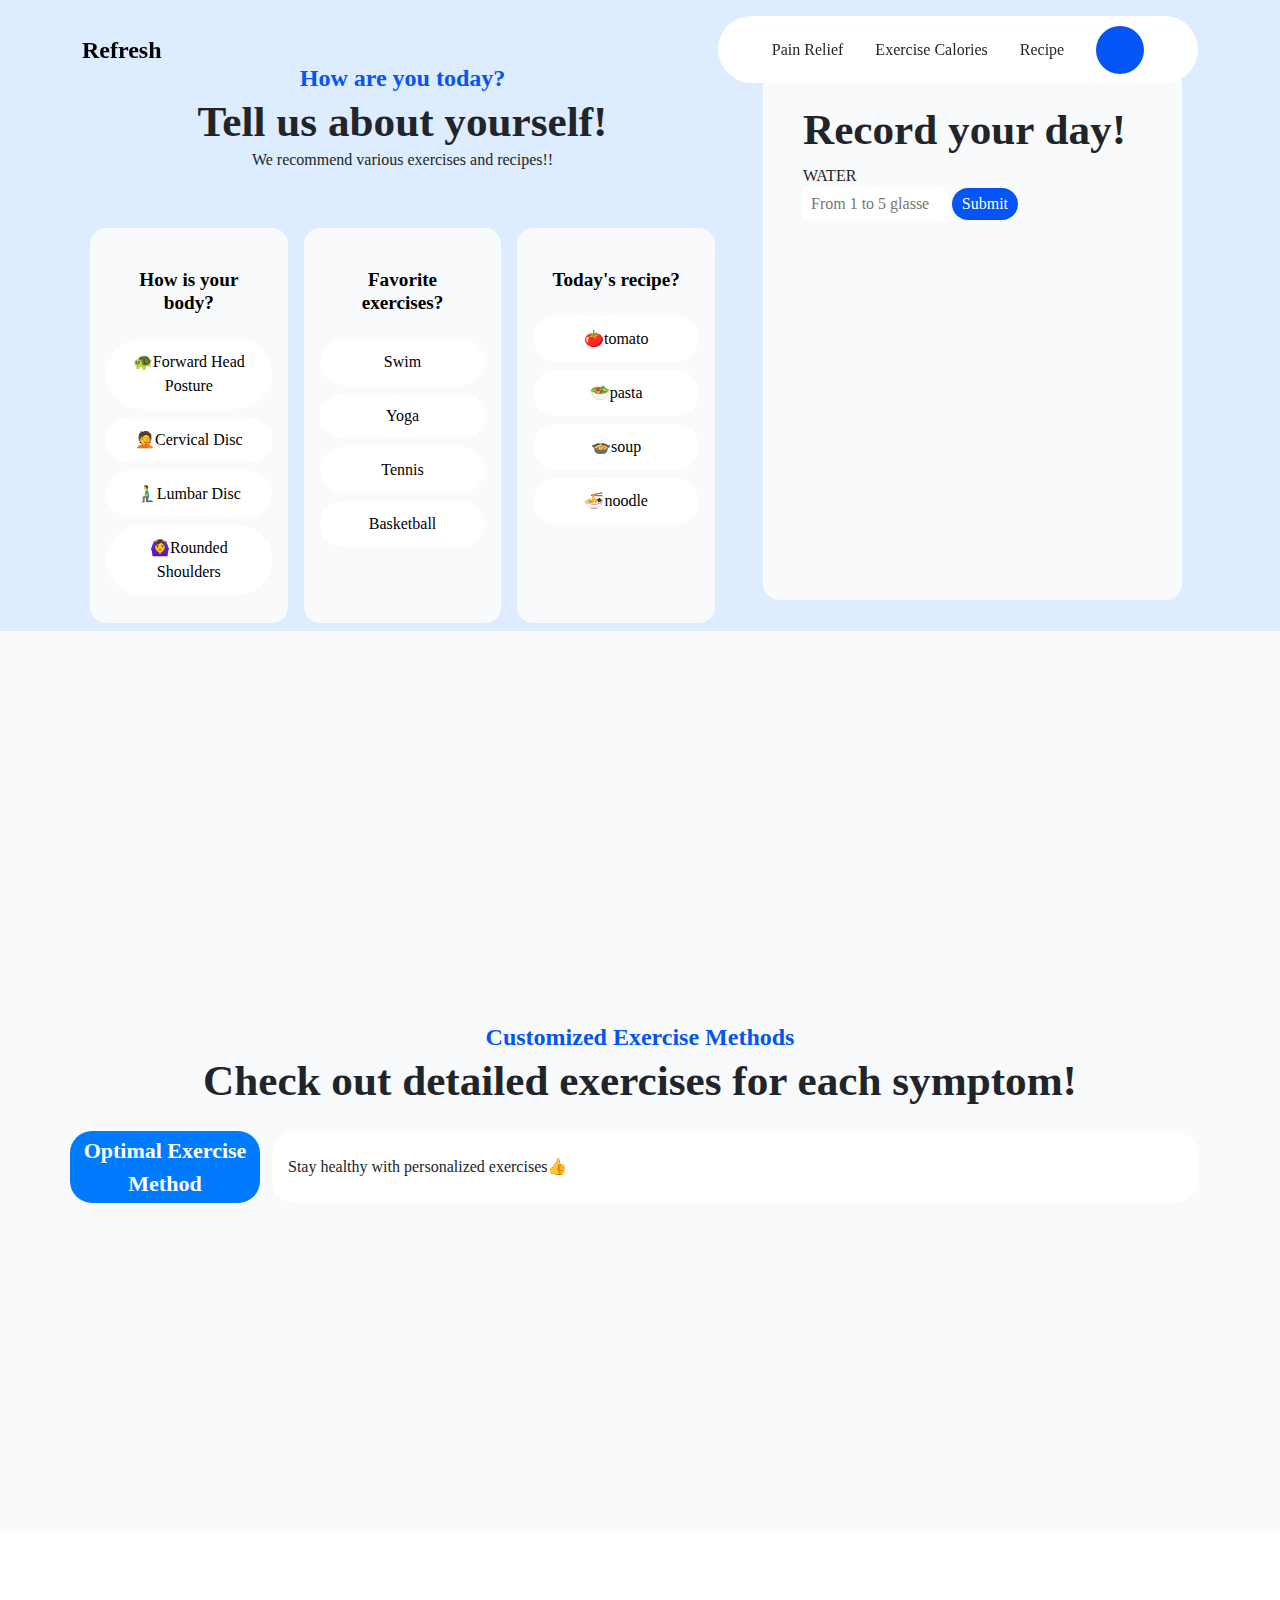
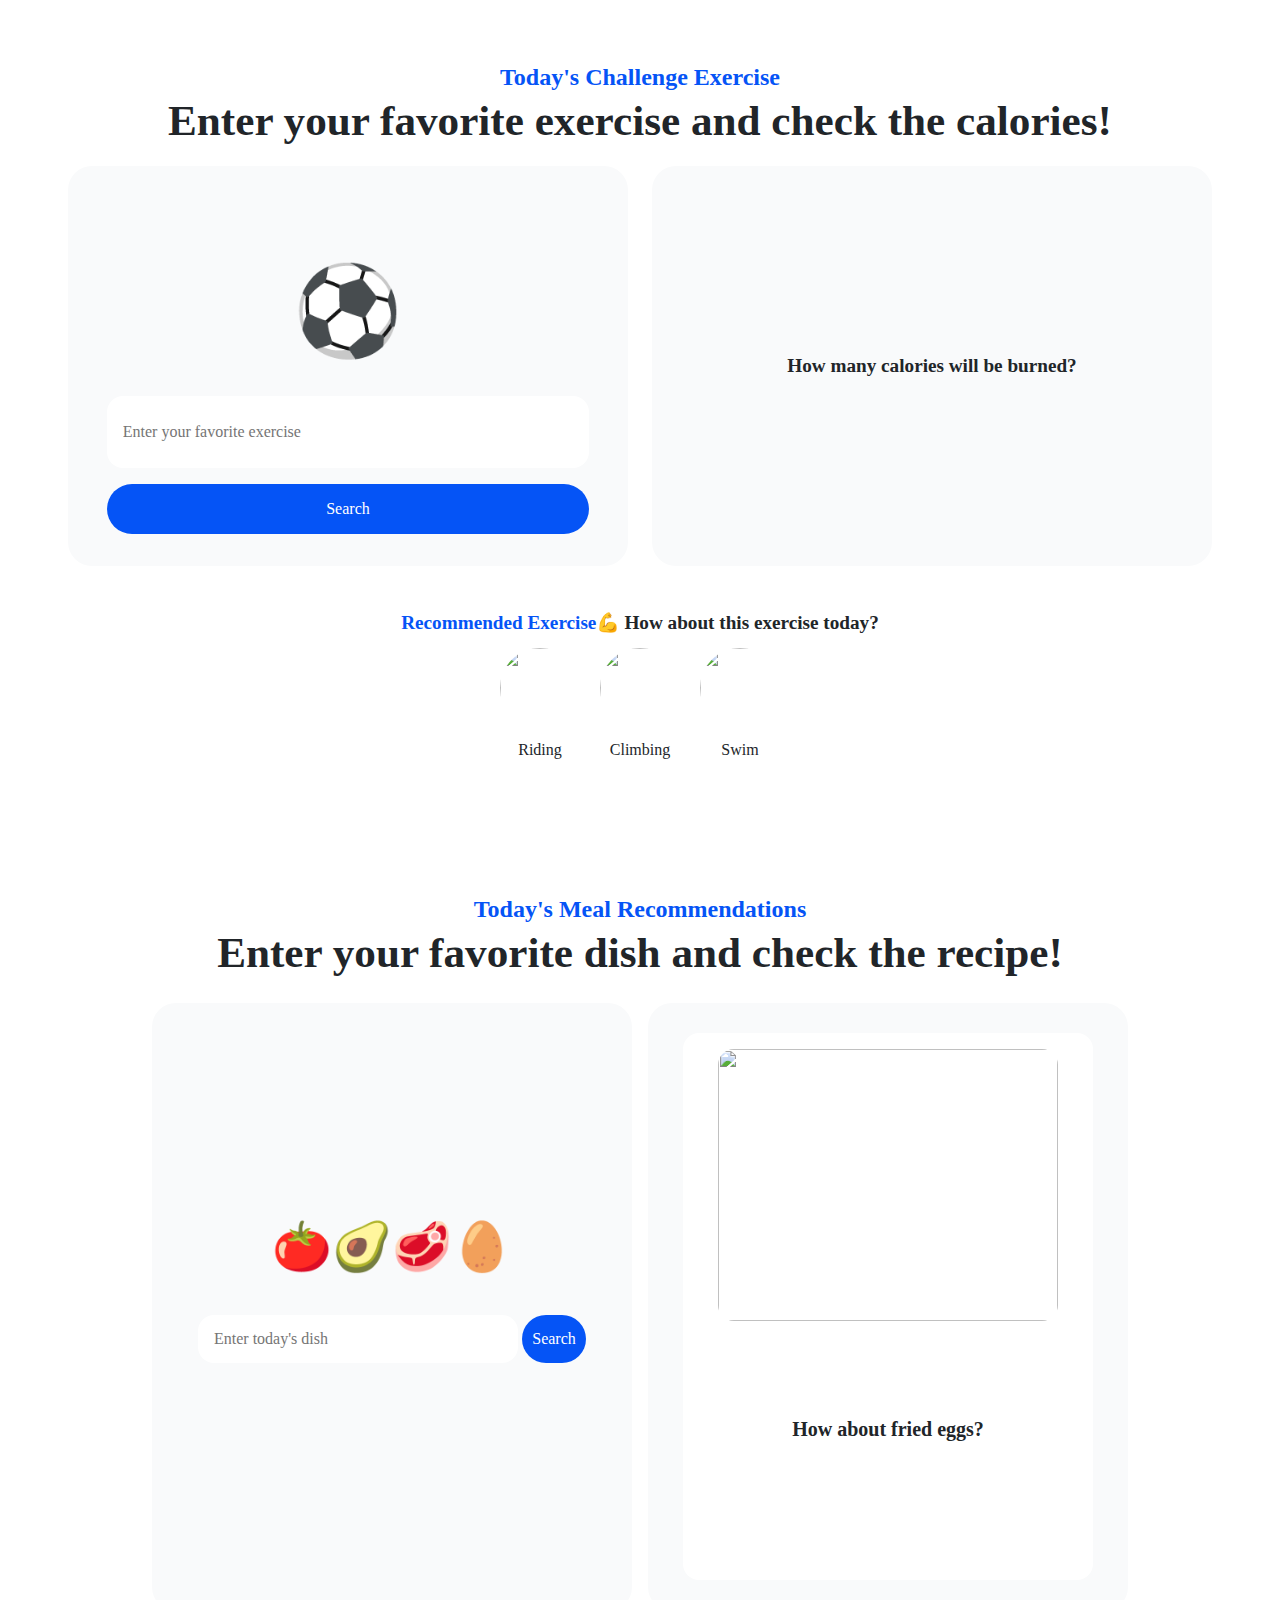
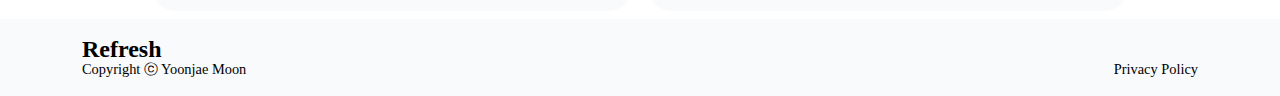
==== mypage.html @ 17793de4 "first commit" ====
<!DOCTYPE html>
<html lang="en">

<head>
    <meta charset="UTF-8">
    <meta name="viewport" content="width=device-width, initial-scale=1.0">
    <title>My Page</title>
    <link rel="stylesheet" href="https://cdnjs.cloudflare.com/ajax/libs/fullPage.js/3.1.0/fullpage.min.css" />
    <link href="https://cdn.jsdelivr.net/npm/bootstrap@5.3.3/dist/css/bootstrap.min.css" rel="stylesheet"
        integrity="sha384-QWTKZyjpPEjISv5WaRU9OFeRpok6YctnYmDr5pNlyT2bRjXh0JMhjY6hW+ALEwIH" crossorigin="anonymous">
    <link rel="stylesheet" href="mypage.css">
</head>

<body>
    <header>
        <nav class="navbar fixed-top bg-transparent menus">
            <div class="container">
                <a class="navbar-brand" href="./index.html">Refresh</a>
                <div class="d-flex nav-box">
                    <div class="nav-item"><a class="nav-link" href="#ache-section">Pain Relief</a></div>
                    <div class="nav-item"><a class="nav-link" href="#calories-section">Exercise Calories</a></div>
                    <div class="nav-item"><a class="nav-link" href="#recipe-section">Recipe</a></div>
                    <div class="nav-item my-icon"><a class="nav-link" href="./mypage.html">
                            <i class="fa-solid fa-user fa-lg" style="color: #ffffff;"></i>
                        </a></div>
                </div>
            </div>
        </nav>
    </header>

    <div id="fullpage">
        <div class="section info-area">
            <div class="container">
                <div class="row">
                    <div class="col-lg-7">
                        <div class="info-text-area ">
                            <div class="sub-title">How are you today?</div>
                            <div class="main-title">Tell us about yourself!</div>
                            <p>We recommend various exercises and recipes!!</p>
    
                        </div>

                

                        <div class="self-check-area">
                            <div class="body-check-area">
                                <h4>How is your body?</h4>
                                <button id="button1" onclick="makeAjaxCall('stretching', 'neck', '')">🐢Forward Head Posture</button>
                                <button id="button3" onclick="makeAjaxCall('strength', 'neck', '')">🤦Cervical Disc</button>
                                <button id="button3" onclick="makeAjaxCall('strength', 'lower_back', '')">🧎‍♂️Lumbar Disc</button>
                                <button id="button4" onclick="makeAjaxCall('strength', 'traps', '')">🙆‍♀️Rounded Shoulders</button>
                            </div>

                            <div class="like-exercise-check-area">
                                <h4>Favorite exercises?</h4>
                                <button id="button7">Swim</button>
                                <button id="button8">Yoga</button>
                                <button id="button9">Tennis</button>
                                <button id="button10">Basketball</button>
                            </div>

                            <div class="like-food-check-area">
                                <h4>Today's recipe?</h4>
                                <button>🍅tomato</button>
                                <button>🥗pasta</button>
                                <button>🍲soup</button>
                                <button>🍜noodle</button>
                            </div>
                        </div>
                    </div>

                    <div class="col-lg-5">
                        <div class="plan-style">
                            <div class="main-title">Record your day!</div>
                            <div class="plan-input-area">
                                WATER
                                <section class="input-area">
                                    <input type="number" id="plan-water" placeholder="From 1 to 5 glasses!">
                                    <button id="plan-add-button" class="name-add-button" onclick="planAdd()">Submit</button>
                                </section>
                            </div>
                            <div class="plan-line" id="plan-area">
                            </div>
                        </div>
                    </div>
                </div>
            </div>
        </div>

        <div class="section" data-anchor="ache-section" style="background-color:#f9fafb;">
            
            <div class="section" data-anchor="ache-section">
                <div class="exercise-calories-wrap">
            
                    <div class="calories-title-area">
                        <div class="sub-title">Customized Exercise Methods</div>
                        <div class="main-title">Check out detailed exercises for each symptom!</div>
                    </div>
            
                    <div class="container mt-2">
                        <div class="row execmain">
                            <div id="clickgoto" class="col-md-2 col-sm-12 howto">Optimal Exercise Method</div>
                            <div id="result" class="col-md-10 col-sm-12">
                                <div class="exec">
                                    <div class="linemenuview">Stay healthy with personalized exercises👍</div>
                                </div>
                            </div>
                        </div>
                    </div>
                    
            
                </div>
            </div>
        </div>

        <!-- Calories by Exercise Section -->
        <div class="section" data-anchor="calories-section">
            <div class="exercise-calories-wrap">

                <!-- Title -->
                <div class="calories-title-area">
                    <div class="sub-title">Today's Challenge Exercise</div>
                    <div class="main-title">Enter your favorite exercise and check the calories!</div>
                </div>

                <!-- Calories Input & Result Box -->
                <div class="row exercise-calories">

                    <!-- Input -->
                    <div class="col-lg-2 exercise-input-area">
                        <div class="animated-container">
                            <p id="changingText" class="changing-emoji">⚽</p>
                        </div>
                        <div>
                            <input type="text" id="exerciseInput" class="exercise-input-box" onclick="clearInput()"
                                placeholder="Enter your favorite exercise">
                            <button href="" id="exerciseSearch" class="exercise-search-button">Search</button>
                        </div>
                    </div>

                    <!-- Result -->
                    <div id="result-area" class="col-lg-2 result-area">
                        <div class="note-text">How many calories will be burned?</div>
                    </div>
                </div>

                <!-- Today's Recommended Exercise -->
                <section class="recommend-exercise">
                    <div class="search-guide-title">
                        <span class="note-title">Recommended Exercise💪</span> <span class="note-text">How about this exercise today?</span>
                    </div>
                    <div class="search-guide-img guide-img-wrap">
                        <div>
                            <div class="img-container" id="guide-img-riding">
                                <img
                                    src="https://mblogthumb-phinf.pstatic.net/MjAyMDA0MjZfMjM2/MDAxNTg3OTA5MTc5NDg3.0iohSesQV9_00xQau8CeQUIHC2RMX3sKSFAPjfm2zZkg.Poi4akhFZRbaLg1yEaf1hxUKFQqK2dMeE8xVugcesK0g.JPEG.bronis_pr/SE-b0d3bdd4-5a34-48c5-a049-9e7b0a891cd6.jpg?type=w800">
                            </div>
                            <p>Riding</p>
                        </div>
                        <div>
                            <div class="img-container">
                                <img
                                    src="https://mblogthumb-phinf.pstatic.net/MjAyMjA5MjhfMjQz/MDAxNjY0MzYyMTk2ODQ5.0BxLWngd_2lyPCr_PtsJ_2ExTc0c0vRmFo2-V6Jd0asg.pblDogCIG8IHN_qunBEE17VpAHBXKv_CpyzhqXn01gIg.JPEG.mindoongmj/1664362196978.jpg?type=w800">
                            </div>
                            <p>Climbing</p>
                        </div>
                        <div>
                            <div class="img-container">
                                <img
                                    src="https://www.health.com/thmb/Yv4HuoQyNbHNNxgtOTm63zqxurQ=/1500x0/filters:no_upscale():max_bytes(150000):strip_icc()/Health-Swimming-080c78802f384a4687df5a3b13d5611e-3719a8e40a3c4c43a63a4d795e47c505.jpg">
                            </div>
                            <p>Swim</p>
                        </div>
                    </div>
                </section>
            </div>
        </div>

        <div class="section" data-anchor="recipe-section">
            <div class="container recipe-area" id="recipe-canarea">
                <div class="row recipe-title-area">
                    <div class="sub-title">Today's Meal Recommendations</div>
                    <div class="main-title">Enter your favorite dish and check the recipe!</div>
                </div>
                <div class="row cotent-center">
                    <div class="col-md-5 recipe">
                        <div>
                            <p class="emoji">🍅🥑🥩🥚</p>
                            <div class="recipe-research">
                                <input type="text" id="recipe-search-input" placeholder="Enter today's dish" onkeyup="searchEnter()">
                                <button onclick="getSearchRecipe()">Search</button>
                            </div>
                        </div>

                        <div class="recipecard-area">
                            <div class="recipe-scroll" id="view-recipecard">

                            </div>
                        </div>
                    </div>
                    <div class="col-md-6 recipetext-area" id="click-recipe-area">
                        <div class="recipe-alltext">
                            <div class="recipe-alltext-img"><img
                                    src="https://cdn.huffingtonpost.kr/news/photo/202110/114008_218464.jpeg"
                                    width="340"></div>
                            <h5>How about fried eggs?</h5>
                        </div>
                    </div>
                </div>
            </div>
        </div>

        <!-- Footer -->
        <div class="section fp-auto-height footer-wrap">
            <div class="container footer">
                <div class="left">
                    <h2 class="footer-text">Refresh</h2>
                    <p class="footer-sub-text">Copyright ⓒ Yoonjae Moon</p>
                </div>
                <div class="right">
                        <i class="fa-brands fa-xl fa-youtube"></i>
                    <a href="https://github.com/hjlim456/Js-teamProject.git" aria-label="GitHub" target="_blank"
                        rel="noopener noreferrer">
                        <i class="fa-brands fa-xl fa-github"></i>
                    </a>
                    <a href="https://www.pipc.go.kr/np/default/page.do?mCode=H010000000" aria-label="Privacy Policy"
                        target="_blank" rel="noopener noreferrer">
                        <p class="footer-sub-text">Privacy Policy</p>
                    </a>
                </div>
            </div>
        </div>

    </div>


    <script src="https://cdnjs.cloudflare.com/ajax/libs/fullPage.js/3.1.0/fullpage.min.js"></script>
    <script src="//code.jquery.com/jquery-3.4.1.min.js"></script>
    <script src="https://cdn.jsdelivr.net/npm/@popperjs/core@2.11.8/dist/umd/popper.min.js"
        integrity="sha384-I7E8VVD/ismYTF4hNIPjVp/Zjvgyol6VFvRkX/vR+Vc4jQkC+hVqc2pM8ODewa9r"
        crossorigin="anonymous"></script>
    <script src="https://cdn.jsdelivr.net/npm/bootstrap@5.3.2/dist/js/bootstrap.min.js"
        integrity="sha384-BBtl+eGJRgqQAUMxJ7pMwbEyER4l1g+O15P+16Ep7Q9Q+zqX6gSbd85u4mG4QzX+"
        crossorigin="anonymous"></script>
    <script src="https://kit.fontawesome.com/a86c609f7e.js" crossorigin="anonymous"></script>
    <script src="https://cdnjs.cloudflare.com/ajax/libs/moment.js/2.24.0/moment.min.js"></script>
    <script src="mypage.js"></script>
</body>

</html>
---- mypage.css ----
@font-face {
  font-family: "Pretendard-Regular";
  src: url("https://cdn.jsdelivr.net/gh/Project-Noonnu/noonfonts_2107@1.1/Pretendard-Regular.woff")
    format("woff");
  font-weight: 400;
  font-style: normal;
}

body {
  font-family: "Pretendard-Regular";
  margin: 0;
  padding: 0;
}

p {
  margin: 0;
  padding: 0;
}

.main-title {
    font-family: "Pretendard-Regular";
    font-weight: 900;
    font-size: 2.7rem;
    line-height: 120%;
  }
  
.sub-title {
  font-family: "Pretendard-Regular";
  font-weight: 900;
  font-size: 1.5rem;
  color: #0554f6;
  margin-top: 2.5em;
}

.note-title {
  font-family: "Pretendard-Regular";
  font-weight: 900;
  font-size: 1.2rem;
  color: #0554f6;
}

.note-text {
  font-family: "Pretendard-Regular";
  font-weight: 900;
  font-size: 1.2rem;
}

.counter-text {
  font-family: "Pretendard-Regular";
  font-weight: 900;
  font-size: 7rem;
  color: #0554f6;
}

.changing-emoji {
  font-size: 5.5rem;
  margin-bottom: 0.2em;
}


.exercise-calories-wrap {
  display: flex;
  flex-direction: column;
  justify-content: center;
  text-align: center; 
  min-height: 100dvh;
}

.calories-title-area{
  margin-bottom: 1em;
}

.exercise-calories {
  display: flex;
  justify-content: center;
  align-items: center;
  gap: 1.5em;
  margin: 0.2em;
}

.exercise-input-area {
  width: 35em;
  height: 25em;
  background-color: #f9fafb;
  border-radius: 1.5em;
  display: flex;
  flex-direction: column;
  justify-content: center;
}

.result-area {
  width: 35em;
  height: 25em;
  background-color: #f9fafb;
  border-radius: 1.5em;
  display: flex;
  flex-direction: column;
  justify-content: center;
  align-items: center;
  opacity: 1;
  animation: fadeIn 2s ease-in-out forwards;
}

.message-text-area{
  width: 90%;
  margin-bottom: 1em;
  opacity: 0;
  animation: fadeIn 2s ease-in-out forwards;
}

@keyframes fadeIn {
  from {
    opacity: 0;
  }
  to {
    opacity: 1;
  }
}

.recommend-exercise{
  margin-top: 2.5em;
}

.guide-img-wrap {
  display: flex;
  justify-content: center;
}

.search-guide-img {
  display: flex;
}
  
.exercise-input-box {
  border: none;
  border-radius: 1em;
  width: 90%;
  height: 80%;
  padding-left: 1em;
}

.exercise-search-button {
  border: none;
  border-radius: 2em;
  width: 90%; 
  height: 50px;
  background-color: #0554f6;
  color: white;
  margin-top: 1em;
}

.img-container {
  width: 80px;
  height: 80px;
  border-radius: 100%;
  overflow: hidden;
  margin: 10px;
}

.img-container img {
  width: 100px;
  height: 100px;
  object-fit: cover;
  position: relative;
}

.navbar-brand {
  font-size: 1.5rem;
  font-weight: 900;
}

.nav-box {
  width: 30em;
  height: 4.2em;
  border-radius: 30em;
  background-color: white;
  justify-content: center;
  align-items: center;
  margin-top: 0.5em;
  margin-bottom: 0.5em;
  gap: 2em;
}

.nav-item {
  gap: 15em;
}

.nav-link {
  transition: all 0.5s;
}

.nav-link:hover {
  font-weight: 900;
  color: #0554f6;
}

.my-icon {
  width: 3em;
  height: 3em;
  border-radius: 100%;
  background-color: #0554f6;
  display: flex;
  justify-content: center;
  align-items: center;
}

h2 {
  margin: 0;
  margin-bottom: -0.2em;
  padding: 0;
}

.footer-text {
  font-family: "Pretendard-Regular";
  font-weight: 900;
  font-size: 1.5rem;
}

.footer-sub-text {
  font-family: "Pretendard-Regular";
  font-size: 0.9rem;
}
.footer-wrap {
  background-color: #f9fafb;
  color:black;  
  padding: 1em;
}

.footer a {
  text-decoration:none;
  color:black;
}

.footer a :hover{
  color : #0554f6;
}

.footer {
  display: flex;
  justify-content: space-between;
  align-items: center;
  margin: 0 auto;
}

.right i{
  margin-right : 10px;
}


@media screen and (max-width: 63rem) {
  body {
    padding: 2em;
  }
  .exercise-calories-wrap{
    padding: 4em 1em;
  }
  .navbar{
    position: sticky;
    background-color: white;
    top: 0;
  }
}

.info-area{
    background-color: #deecff;
    display: flex;
    flex-direction: row;
}

.info-text-area{
  display: flex;
  flex-direction: column;
  text-align: center;
}
.info-text-area h1{
  font-size: 5em;
  margin: 0;
}
.info-text-area h4{
  margin-top: 1em;
}

.self-check-area{
  margin-top: 3em;
  display: flex;
  text-align: center;
}

.self-check-area h4{
margin: 1rem;
margin-bottom: 1.3rem;
font-size: 1.2rem;
font-weight: 600;
}

.self-check-area div{
  border-radius: 1rem;
  display: inline-block;
  margin: 0.5rem;
  padding: 1.5rem 1rem;
  width: 15rem;
  background-color: #f9fafb;
  color: black;
  display: flex;
  flex-direction: column;
}

.self-check-area div button{
display: block;
margin: 0.25rem 0rem;
}


.name-height-weight-area{
  margin-top: 5em;
  display: flex;   
  justify-content: space-around;
}


.body-check-area button{
  background-color: white;
  color: black;
  border: 1px solid white;
  border-radius: 150px;
  padding: 10px 20px;
  cursor: pointer;
}
.body-check-area button:hover{
  background-color: rgb(119, 241, 119);
  color: white;
  border: 1px solid rgb(119, 241, 119);
  transition: 0.4s;
}
.body-check-area button:focus{
  background-color: red;
  color: white;
  border: 1px solid red;
}


.like-exercise-check-area button{
  background-color: white;
  color: black;
  border: 1px solid white;
  border-radius: 150px;
  padding: 10px 20px;
  cursor: pointer;
}
  .like-exercise-check-area button:hover{
      background-color: rgb(119, 241, 119);
      color: white;
      border: 1px solid rgb(119, 241, 119);
  }
  .like-exercise-check-area button:focus{
      background-color: rgb(208, 156, 24);
      color: white;
      border: 1px solid rgb(208, 156, 24);
  }



.like-food-check-area button{

  background-color: white;
  color: black;
  border: 1px solid white;
  border-radius: 150px;
  padding: 10px 20px;
  cursor: pointer;
}
.like-food-check-area button:hover{
  background-color: rgb(119, 241, 119);
  color: white;
  border: 1px solid rgb(119, 241, 119);
 
}
.like-food-check-area button:focus{
  background-color: blue;
  color: white;
  border: 1px solid blue;
}

.plan-style{
background-color: #f9fafb;
border-radius: 1rem;
margin: 1rem;
margin-top : 4rem;
padding: 2.5rem 1rem 2.5rem 2.5rem;
height: 33.5rem;
}

.plan-input-area{
margin-top: 0.5rem;
margin-bottom: 0.75rem;
}

.plan-line{
border-radius: 1rem;
margin: 0.25rem 0rem;
display: flex;
flex-direction: column;
max-height: 21rem;
overflow-y: scroll;
}

.plan-item{
  background-color: white;
  border-radius: 2rem;
  margin-right: 0.5rem;
  margin-bottom: 0.5rem;
  display: flex;
  justify-content: space-between;
  align-items: center;
}

.plan-item div{
padding: 0.25rem 0.5rem;
}

.plan-item div button{
margin-top: 0.3rem;
}

.plan-date{
  width: 4.5rem;
  margin: 0.5rem;
  margin-left: 1rem;
}

.plan-water{
width: 8rem;
}

#plan-water{
  width: 40%;
  border: none;
  border-radius: 0.4rem;
  padding: 0.25rem;
  padding-left: 0.5rem;
}

.name-add-button{
border: #0554f6;
border-radius: 1.5rem;
padding: 0.25rem 0.6rem;
background-color: #0554f6;
color: white;
}

.plan-delete-button{
  border: none;
  background-color: transparent;
}

.recipe-area{
display: flex;
flex-direction: column;
justify-content: center;
align-items: center;
}

.recipe-title-area{
text-align: center;
margin-bottom: 1rem;
}

.cotent-center{
display: flex;
justify-content: center;
}

.recipe{
background-color: #f9fafb;
border-radius: 1.5em;
margin: 0.5rem 0.5rem;
width: 30em;
height: 38em;
text-align: center;
display: flex;
flex-direction: column;
justify-content: center;
}

.emoji{
font-size: 3rem;
}

.recipecard-area{
overflow-x: scroll;
position: relative;
padding-bottom: 0.5rem;
}

.arrow-button{
position: absolute;
width: 100%;
height: 100%;
z-index: 1;
display: flex;
justify-content: space-between;
align-items: center;
}

.recipe-scroll{
display: flex;
width: max-content;
}

.recipe-research{
margin: 2rem 0rem;
}

.recipe-research input{
width: 20rem;
height: 3rem;
border: none;
border-radius: 1rem;    
padding-left: 1rem;
}

.recipe-research button{
width: 4rem;
height: 3rem;
border: none;
border-radius: 2rem;
background-color: #0554f6;
color: white;
}

.recipe-card{
border: none;
background-color: white;
border-radius: 1rem;
margin-right: 0.5rem;
padding: 0;
width: 12rem;
height: 14.5rem;
overflow: hidden;
position: relative;
}

.recipe-card-image{
height: 8rem;
overflow: hidden;
margin-bottom: 0.5rem;
position: relative;
position: absolute;
top: 0px;
}

.recipe-card img{
max-width: 12rem;
max-height: 12rem;
}

.recipe-card h3{
margin-top: 8.5rem;
font-size: 1.05rem;
font-weight: 600;
}

.recipetext-area{
background-color: #f9fafb;
border-radius: 1.5em;
margin: 0.5rem 0.5rem;
width: 30em;
height: 38em;
display: flex;
justify-content: center;
align-items: center;
}

.recipe-alltext{
background-color: white;
border-radius: 1rem;
width: 90%;
height: 90%;
padding: 0rem 2rem 1rem;
display: flex;
flex-direction: column;
overflow: hidden;

}

.recipe-alltext h5{
text-align: center;
font-weight: 600;
margin-top: 5rem;
}

.recipe-alltext-img{
border-radius: 1rem;
margin: 1rem;
max-width: 100%;
min-height: 12rem;
/*margin-bottom: 2rem;*/
align-self: center;
overflow: hidden;
}

.recipe-alltext-img img{
height: 17rem;
}

.recipe-alltext-title{
text-align: center;
margin-bottom: 0.5rem;
}

.recipe-title{
font-size: 1.2rem;
font-weight: 600;
}

.recipe-blue{
font-size: 1.1rem;
font-weight: 600;
color: #0554f6;
}

.recipe-smalltext{
font-size: 0.8rem;
}

.recipe-ingredient{
overflow-y: scroll;
}

.font-boldweight{
font-weight: 600;
}

.nutri-font{
font-weight: 600;
font-size: 0.9rem;
text-align: center;
}

::-webkit-scrollbar{
background-color: #f9fafb;
}

::-webkit-scrollbar-thumb{
background-color: white;
border-radius: 1rem;
}

.recipe-ingredient::-webkit-scrollbar{
background-color: white;
}

.recipe-ingredient::-webkit-scrollbar-thumb{
background-color: #f7f6f6;
border-radius: 1rem;
}


@media screen and (max-width:48rem){

  .recipe-area{
    flex-wrap: wrap;
  }

  .recipe{
    max-width: 90dvw;
  }

  .recipetext-area{
    max-width: 90dvw;
  }

  .recipe-alltext{
      overflow: scroll;
      scrollbar-width: none;
  }

  .recipe-ingredient{
      overflow: visible;
  }

  .nutri-font{
      font-size: 0.7rem;
  }

  .recipe-research input{
    width: 90%;
  }

  .recipe-research button{
      margin: 0.5rem;
      width: 90%;
  }

  .main-title{
    font-size: 2rem;
  }

  
  .self-check-area{
    flex-direction: column;
    align-items: center;
    margin: 0rem 1rem;
  }

  .self-check-area div{
    width: 100%;
    margin: 1rem 0rem 0rem 0rem;
  }

  .plan-style{
    padding-left: 1.5rem;
    padding-right: 1.5rem;
  }

  .plan-line{
    font-size: 0.9rem;
    max-height: 17.5rem;
    overflow-y: scroll;
    scrollbar-width: none;
  }

  .plan-line div{
    margin-right: 0rem;
    padding-right: 0rem;
    padding-left: 0.5rem;
  }

  .plan-item{
    height: 2.5rem;
    margin-bottom: 0.5rem;
  }

  .plan-date{
    margin: 0rem;
  }

  #plan-sport-input{
    width: 54%;
  }
  
  #plan-water-input{
    width: 44%;
  }

  .name-add-button{
    width: 100%;
    margin: 0.5rem 0rem;
  }

  .plan-delete-button{
    margin-right: 0.5rem;
  }

  .navbar-brand{
    margin: 0rem;
  }
}

.howto {
  font-size: 22px;
  font-weight: 700;
  color: #ffffff;
  background-color: #007bff;
  border-radius: 1em;
  box-shadow: 0 rgba(0,0,0,0.1);
  text-align: center;
  display: flex;
  justify-content: center;
  align-items: center;
  }
  
  .linemenuview {
  display: flex;
  align-items: start;
  text-align: left;
  padding: 8px 0;
  }
  
  .linemenu {
  margin-right: 10px;
  white-space: nowrap;
  background-color: #5A81FA;
  color: #ffffff;
  padding: 5px 10px;
  border-radius: 30em;
  display: inline-block;
  min-width: 80px;
  max-width: 150px;
  text-align: center;
  overflow: hidden;
  text-overflow: ellipsis;    
  }
  
  .exec {
  background-color: #ffffff;
  border-radius: 1.5em;
  padding: 1em;
  }

  .detail-go{
    cursor: pointer;
    text-decoration: none;
    border: none;
    margin-top: 2em;
    background-color: none;
  }
  
  .detail-go:hover{
    font-weight: 900;
  }

  .right i{
    margin-right : 10px;
  }
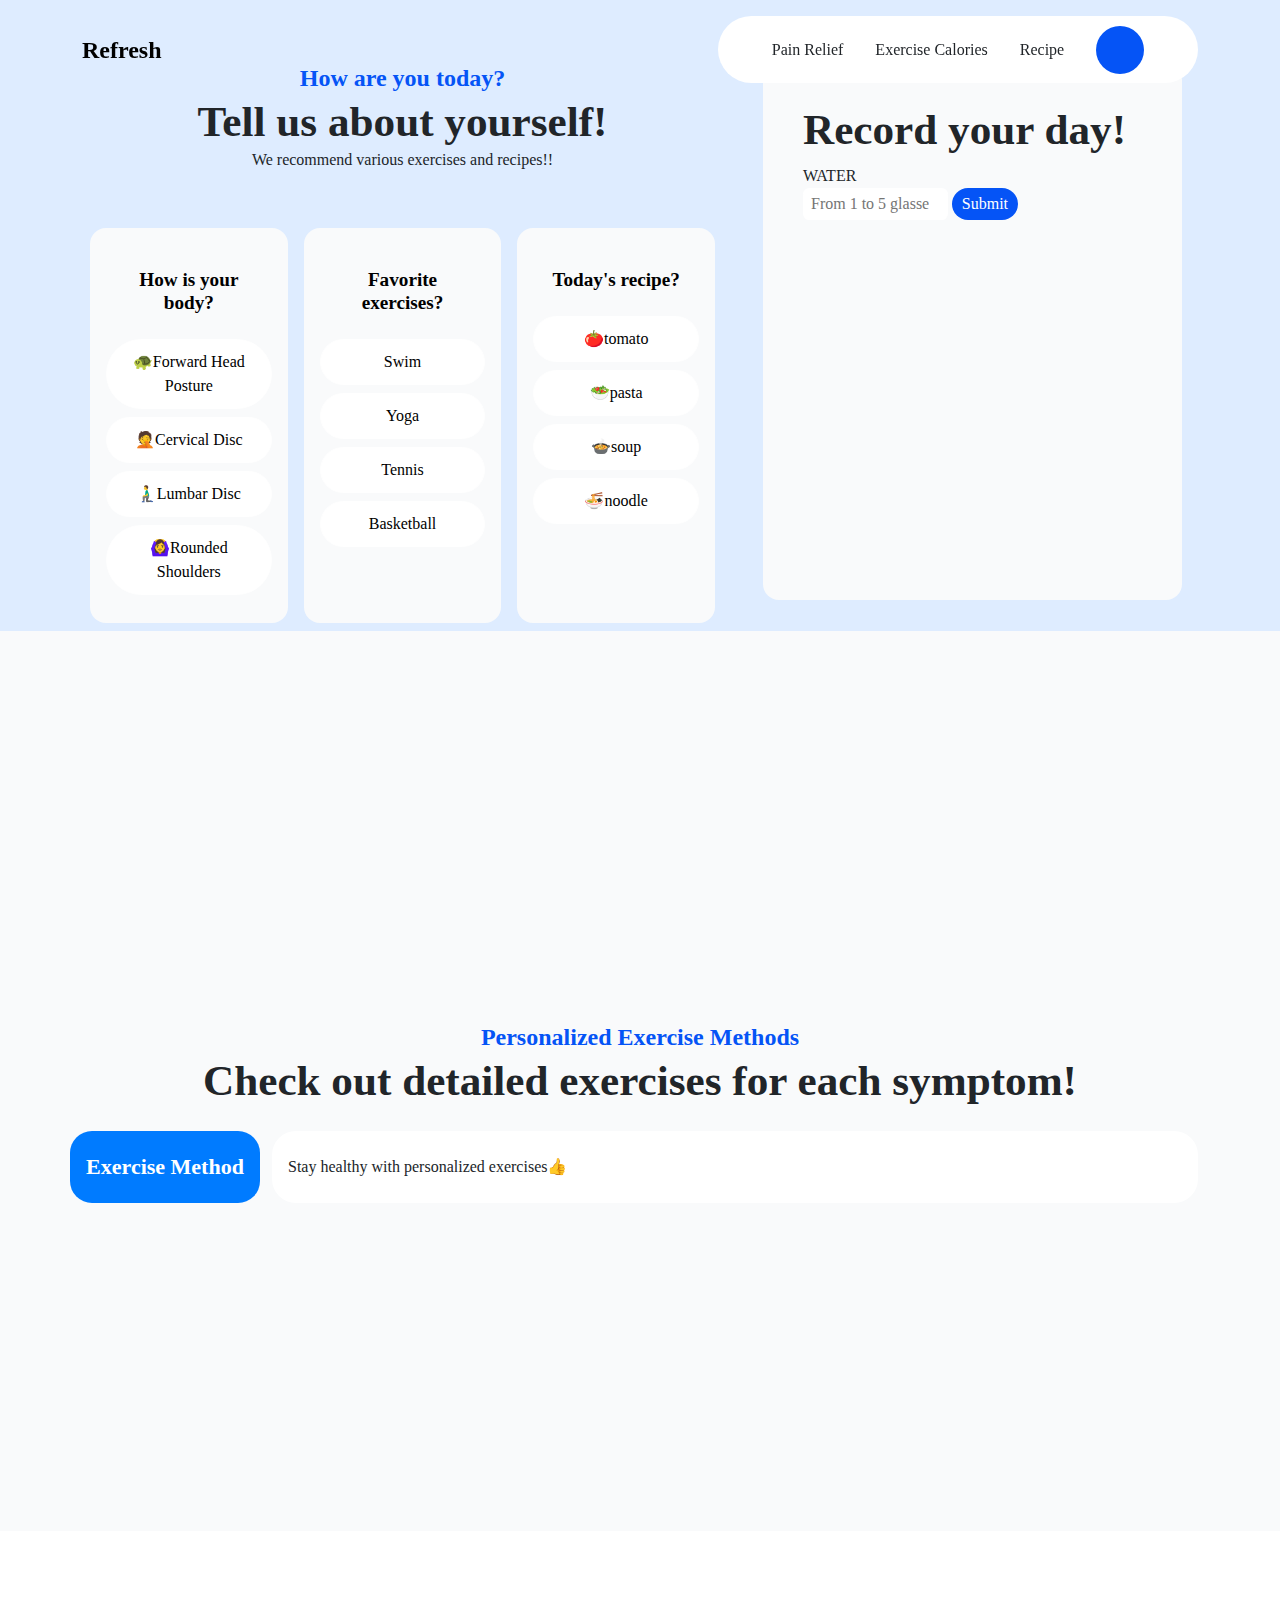
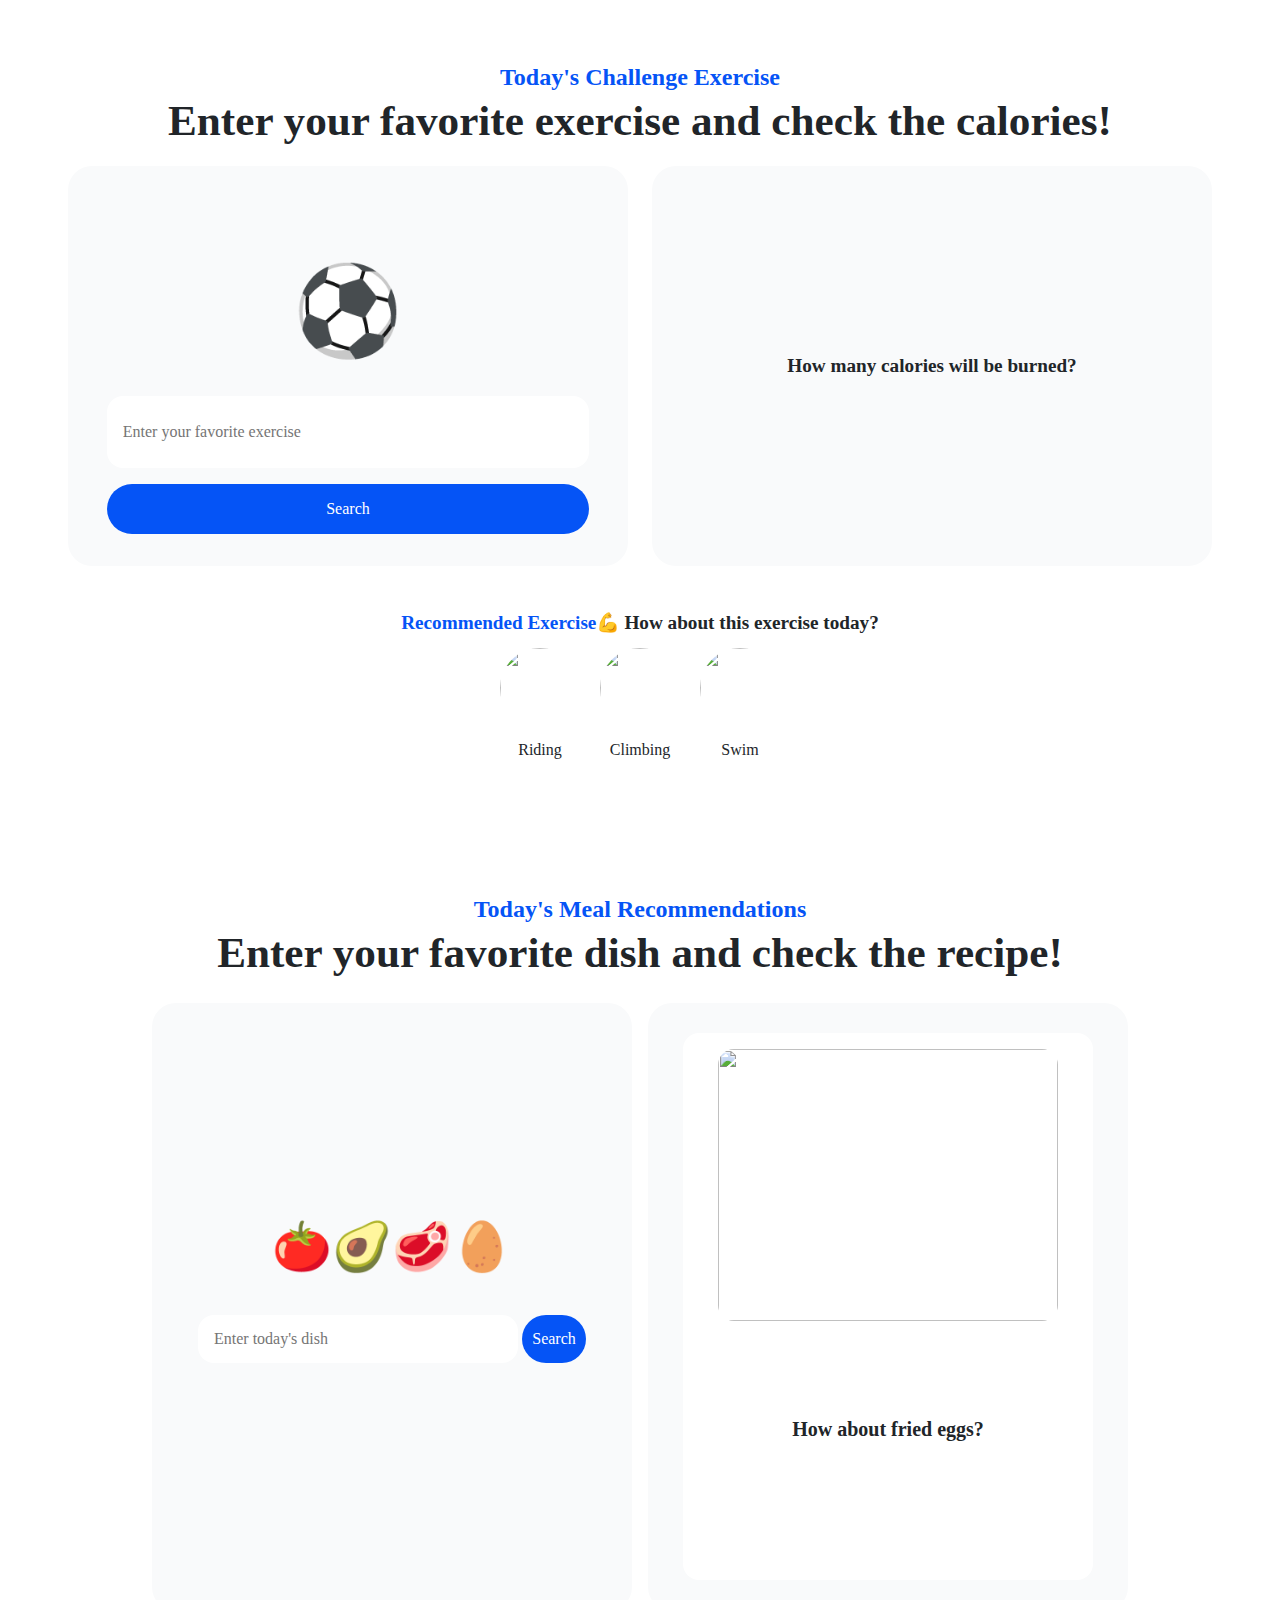
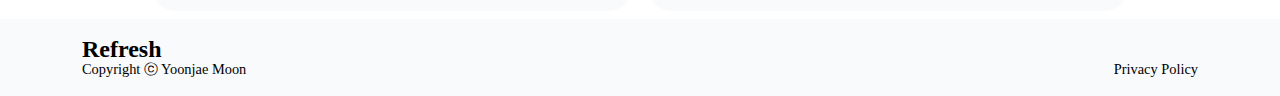
==== commit f1fed7a2: "0614" ====
--- a/mypage.html
+++ b/mypage.html
@@ -20,8 +20,8 @@
                     <div class="nav-item"><a class="nav-link" href="#ache-section">Pain Relief</a></div>
                     <div class="nav-item"><a class="nav-link" href="#calories-section">Exercise Calories</a></div>
                     <div class="nav-item"><a class="nav-link" href="#recipe-section">Recipe</a></div>
-                    <div class="nav-item my-icon"><a class="nav-link" href="./mypage.html">
-                            <i class="fa-solid fa-user fa-lg" style="color: #ffffff;"></i>
+                    <div class="nav-item my-icon"><a class="nav-link" href="./reviseInfo.html">
+                        <i class="fa-solid fa-user fa-lg" style="color: #ffffff;"></i>
                         </a></div>
                 </div>
             </div>
@@ -93,16 +93,16 @@
                 <div class="exercise-calories-wrap">
             
                     <div class="calories-title-area">
-                        <div class="sub-title">Customized Exercise Methods</div>
+                        <div class="sub-title">Personalized Exercise Methods</div>
                         <div class="main-title">Check out detailed exercises for each symptom!</div>
                     </div>
             
                     <div class="container mt-2">
                         <div class="row execmain">
-                            <div id="clickgoto" class="col-md-2 col-sm-12 howto">Optimal Exercise Method</div>
+                            <div id="clickgoto" class="col-md-2 col-sm-12 howto">Exercise Method</div>
                             <div id="result" class="col-md-10 col-sm-12">
                                 <div class="exec">
-                                    <div class="linemenuview">Stay healthy with personalized exercises👍</div>
+                                    <div class="line-menu-view">Stay healthy with personalized exercises👍</div>
                                 </div>
                             </div>
                         </div>
@@ -219,7 +219,7 @@
                 </div>
                 <div class="right">
                         <i class="fa-brands fa-xl fa-youtube"></i>
-                    <a href="https://github.com/hjlim456/Js-teamProject.git" aria-label="GitHub" target="_blank"
+                    <a href="https://github.com/YoonjaeMoon/Project.git" aria-label="GitHub" target="_blank"
                         rel="noopener noreferrer">
                         <i class="fa-brands fa-xl fa-github"></i>
                     </a>
--- a/mypage.css
+++ b/mypage.css
@@ -770,14 +770,14 @@
   align-items: center;
   }
   
-  .linemenuview {
+  .line-menu-view{
   display: flex;
   align-items: start;
   text-align: left;
   padding: 8px 0;
   }
   
-  .linemenu {
+  .line-menu{
   margin-right: 10px;
   white-space: nowrap;
   background-color: #5A81FA;
@@ -785,10 +785,10 @@
   padding: 5px 10px;
   border-radius: 30em;
   display: inline-block;
-  min-width: 80px;
-  max-width: 150px;
+  min-width: 100px;
+  max-width: 200px;
   text-align: center;
-  overflow: hidden;
+  /* overflow: hidden; */
   text-overflow: ellipsis;    
   }
   
